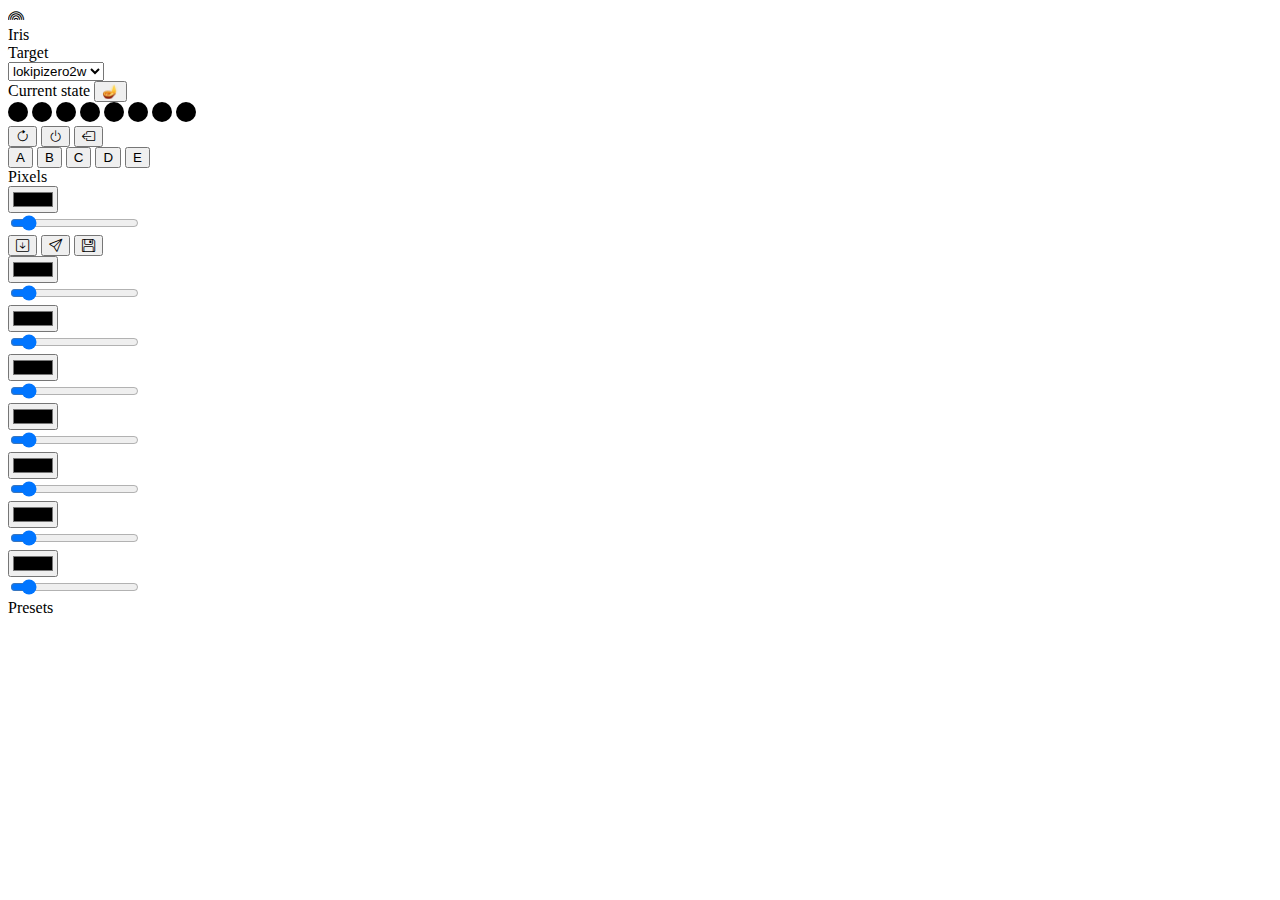
==== src/index.html @ 949017b9 "Add buttons to simulator" ====
<!doctype html>
<html lang="en">

<head>
    <meta charset="utf-8">
    <meta name="viewport" content="width=device-width, initial-scale=1">
    <title>Iris</title>
    <link href="https://cdn.jsdelivr.net/npm/bootstrap@5.3.2/dist/css/bootstrap.min.css" rel="stylesheet"
        integrity="sha384-T3c6CoIi6uLrA9TneNEoa7RxnatzjcDSCmG1MXxSR1GAsXEV/Dwwykc2MPK8M2HN" crossorigin="anonymous">
    <link rel="stylesheet" href="main.css" />
    <link rel="stylesheet" href="https://cdn.jsdelivr.net/npm/bootstrap-icons@1.11.1/font/bootstrap-icons.css">
    <script src="https://cdn.pubnub.com/sdk/javascript/pubnub.7.4.1.min.js"></script>
    <script src="main.js"></script>
</head>

<body>
    <div class="container">
        <header class="d-flex flex-wrap justify-content-center py-3 mb-4 border-bottom">
            <div class="d-flex text-dark text-decoration-none fs-4">
                <div class="p-1"><i class="bi bi-rainbow"></i></div>
                <div class="p-1">Iris</div>
            </div>
        </header>
    </div>
    <div class="container">

        <div class="row">
            <div class="col-sm-6">
                <div class="card mb-3">
                    <div class="card-header text-bg-primary">
                        Target
                    </div>
                    <div class="card-body">
                        <select id="target" class="form-select" onchange="getRemoteState()">
                            <option>lokipizero2w</option>
                        </select>
                    </div>
                </div>
            </div>
            <div class="col-sm-6">
                <div class="card mb-3">
                    <div class="card-header d-flex justify-content-between align-items-center">
                        Current state
                        <button class="btn p-0 m-0" onclick="pressButton('A');">🪔</span>
                    </div>
                    <div id="current" class="simulator card-body">
                        <div class="row row-cols-auto">
                            <div class="col">
                                <ol>
                                    <li class="pixel" style="background-color: #000000;"></li>
                                    <li class="pixel" style="background-color: #000000;"></li>
                                    <li class="pixel" style="background-color: #000000;"></li>
                                    <li class="pixel" style="background-color: #000000;"></li>
                                    <li class="pixel" style="background-color: #000000;"></li>
                                    <li class="pixel" style="background-color: #000000;"></li>
                                    <li class="pixel" style="background-color: #000000;"></li>
                                    <li class="pixel" style="background-color: #000000;"></li>
                                </ol>
                            </div>
                            <div class="col">
                                <div class="btn-group" role="group">
                                    <button class="btn btn-outline-secondary" onclick="getRemotePixels()"><i
                                            class="bi bi-arrow-clockwise"></i></button>
                                    <button class="btn btn-outline-secondary" onclick="clearRemotePixels()"><i
                                            class="bi bi-power"></i></button>
                                    <button class="btn btn-outline-secondary" onclick="loadLocalPixels()"><i
                                            class="bi bi-box-arrow-left"></i></button>
                                </div>
                            </div>
                        </div>
                        <div class="btn-group" role="group">
                            <button class="btn btn-outline-secondary" onclick="pressButton('A')">A</button>
                            <button class="btn btn-outline-secondary" onclick="pressButton('B')">B</button>
                            <button class="btn btn-outline-secondary" onclick="pressButton('C')">C</button>
                            <button class="btn btn-outline-secondary" onclick="pressButton('D')">D</button>
                            <button class="btn btn-outline-secondary" onclick="pressButton('E')">E</button>
                        </div>
                    </div>
                </div>
            </div>
        </div>

        <div class="row">

            <div class="col-sm-6">
                <div class="card mb-3">
                    <div class="card-header">
                        Pixels
                    </div>
                    <div id="custom" class="card-body">
                        <div class="container">
                            <div class="row row-cols-auto pixel">
                                <div class="col">
                                    <input type="color" name="color" class="form-control form-control-color" />
                                </div>
                                <div class="col">
                                    <input type="range" class="form-range" name="brightness" min="0" max="10"
                                        value="1" />
                                </div>
                                <div class="col">
                                    <div class="btn-group" role="group">
                                        <button class="btn btn-outline-secondary" onclick="fill()"><i
                                                class="bi bi-arrow-down-square"></i></button>
                                        <button class="btn btn-outline-secondary" onclick="setRemotePixels()"><i
                                                class="bi bi-send"></i></button>
                                        <button class="btn btn-outline-secondary" onclick="savePreset()"><i
                                                class="bi bi-floppy"></i>
                                        </button>
                                    </div>
                                </div>
                            </div>
                            <div class="row row-cols-auto pixel">
                                <div class="col">
                                    <input type="color" name="color" class="form-control form-control-color" />
                                </div>
                                <div class="col">
                                    <input type="range" class="form-range" name="brightness" min="0" max="10"
                                        value="1" />
                                </div>
                            </div>
                            <div class="row row-cols-auto pixel">
                                <div class="col">
                                    <input type="color" name="color" class="form-control form-control-color" />
                                </div>
                                <div class="col">
                                    <input type="range" class="form-range" name="brightness" min="0" max="10"
                                        value="1" />
                                </div>
                            </div>
                            <div class="row row-cols-auto pixel">
                                <div class="col">
                                    <input type="color" name="color" class="form-control form-control-color" />
                                </div>
                                <div class="col">
                                    <input type="range" class="form-range" name="brightness" min="0" max="10"
                                        value="1" />
                                </div>
                            </div>
                            <div class="row row-cols-auto pixel">
                                <div class="col">
                                    <input type="color" name="color" class="form-control form-control-color" />
                                </div>
                                <div class="col">
                                    <input type="range" class="form-range" name="brightness" min="0" max="10"
                                        value="1" />
                                </div>
                            </div>
                            <div class="row row-cols-auto pixel">
                                <div class="col">
                                    <input type="color" name="color" class="form-control form-control-color" />
                                </div>
                                <div class="col">
                                    <input type="range" class="form-range" name="brightness" min="0" max="10"
                                        value="1" />
                                </div>
                            </div>
                            <div class="row row-cols-auto pixel">
                                <div class="col">
                                    <input type="color" name="color" class="form-control form-control-color" />
                                </div>
                                <div class="col">
                                    <input type="range" class="form-range" name="brightness" min="0" max="10"
                                        value="1" />
                                </div>
                            </div>
                            <div class="row row-cols-auto pixel">
                                <div class="col">
                                    <input type="color" name="color" class="form-control form-control-color" />
                                </div>
                                <div class="col">
                                    <input type="range" class="form-range" name="brightness" min="0" max="10"
                                        value="1" />
                                </div>
                            </div>
                        </div>
                    </div>
                </div>
            </div>
            <div class="col-sm-6">
                <div class="card mb-3">
                    <div class="card-header">
                        Presets
                    </div>
                    <div id="presets" class="card-body"></div>
                </div>
            </div>
        </div>
    </div>
    <script src="https://cdn.jsdelivr.net/npm/bootstrap@5.3.2/dist/js/bootstrap.bundle.min.js"
        integrity="sha384-C6RzsynM9kWDrMNeT87bh95OGNyZPhcTNXj1NW7RuBCsyN/o0jlpcV8Qyq46cDfL"
        crossorigin="anonymous"></script>
</body>

</html>
---- src/main.css ----
#advanced {
    display: none;
}

.simulator ol {
    list-style: none;
    margin: 0;
    padding: 0;
}

.simulator li {
    display: inline-block;
}

.simulator .pixel {
    border-radius: 50%;
    width: 20px;
    height: 20px;
}
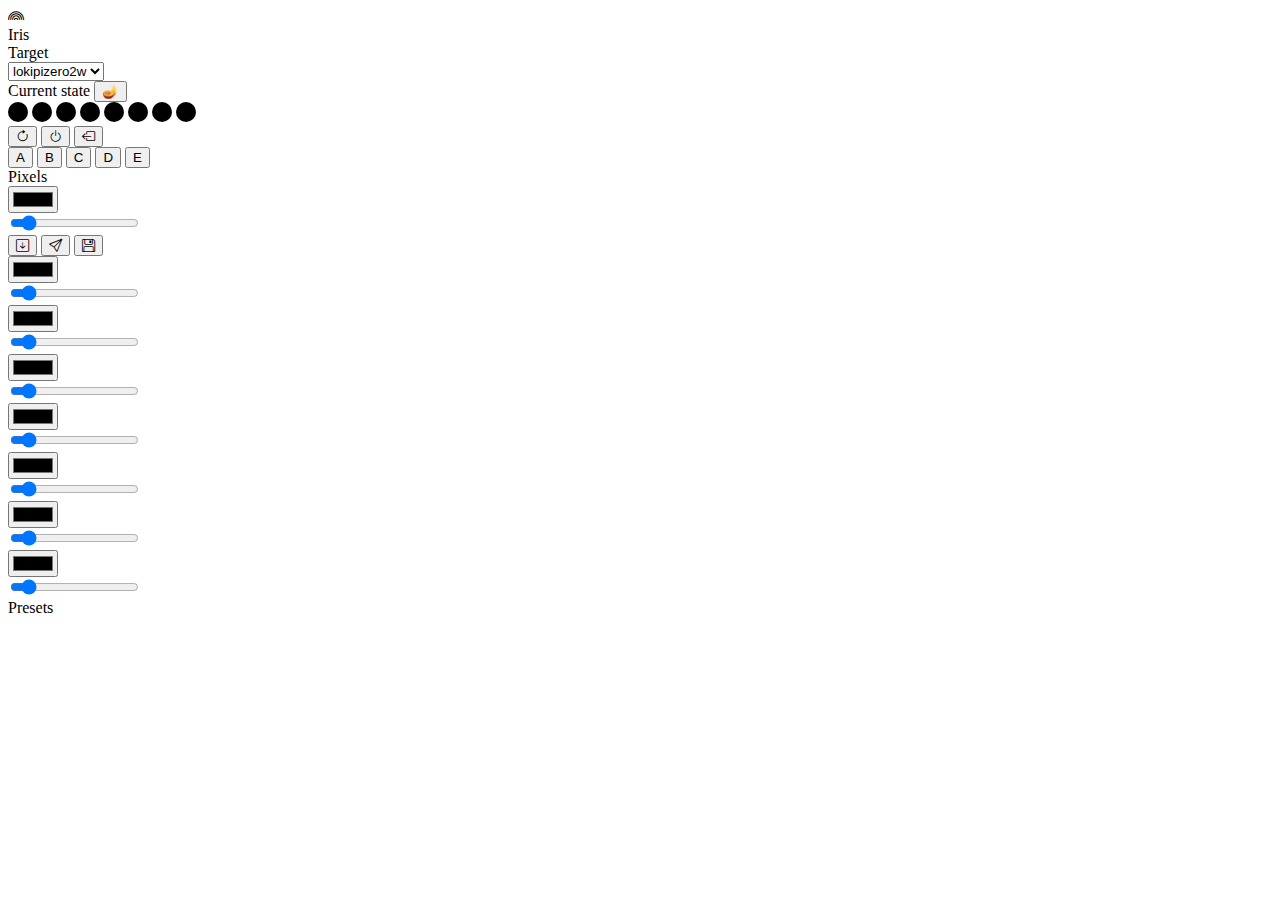
==== commit 8257022a: "Read configuration from file" ====
--- a/src/index.html
+++ b/src/index.html
@@ -10,6 +10,7 @@
     <link rel="stylesheet" href="main.css" />
     <link rel="stylesheet" href="https://cdn.jsdelivr.net/npm/bootstrap-icons@1.11.1/font/bootstrap-icons.css">
     <script src="https://cdn.pubnub.com/sdk/javascript/pubnub.7.4.1.min.js"></script>
+    <script src="config.js"></script>
     <script src="main.js"></script>
 </head>
 
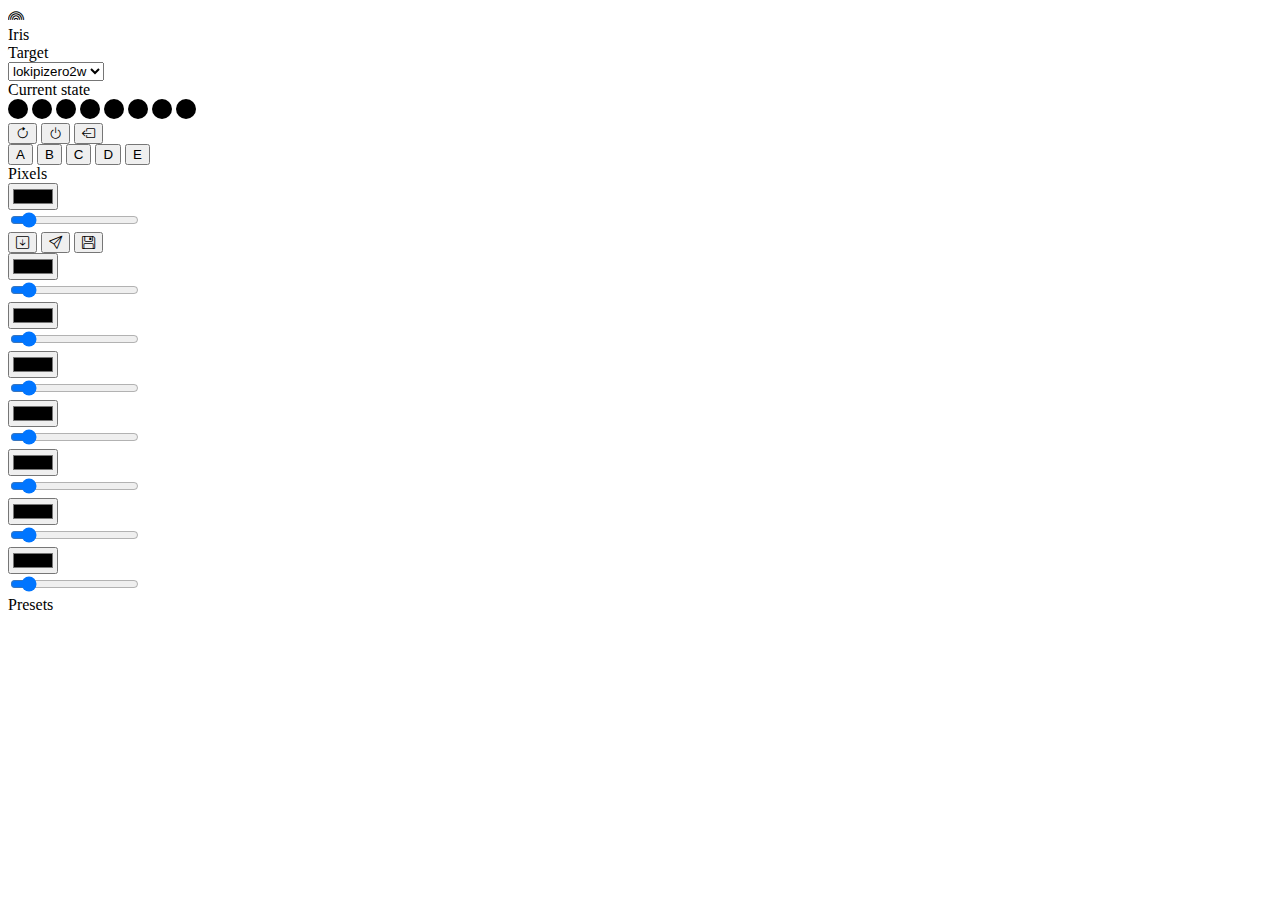
==== commit 83370ff7: "Disable easter egg" ====
--- a/src/index.html
+++ b/src/index.html
@@ -42,7 +42,7 @@
                 <div class="card mb-3">
                     <div class="card-header d-flex justify-content-between align-items-center">
                         Current state
-                        <button class="btn p-0 m-0" onclick="pressButton('A');">🪔</span>
+                        <!-- <button class="btn p-0 m-0" onclick="pressButton('A');">🪔</span> -->
                     </div>
                     <div id="current" class="simulator card-body">
                         <div class="row row-cols-auto">
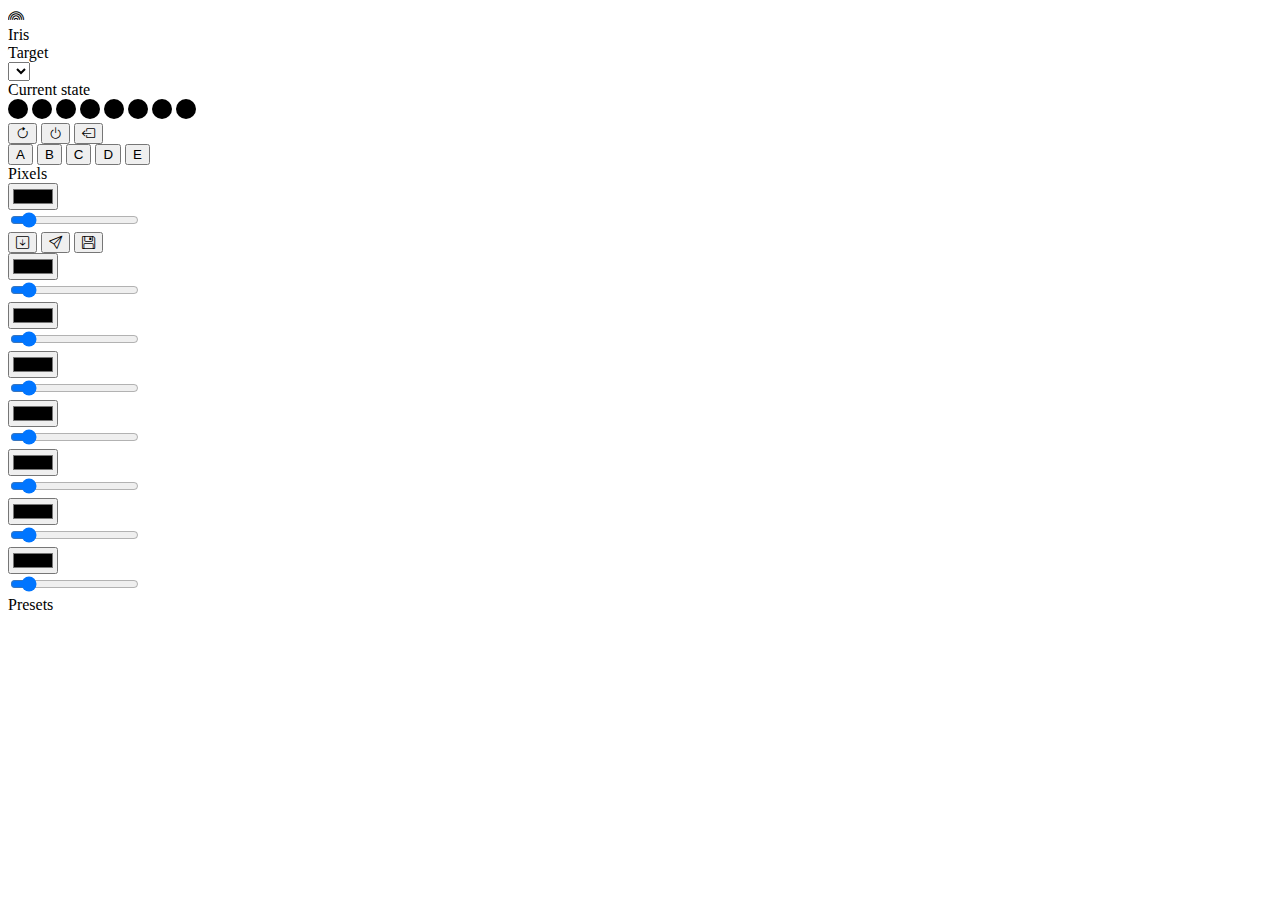
==== commit c55697aa: "Use separate channels for control and status" ====
--- a/src/index.html
+++ b/src/index.html
@@ -32,9 +32,7 @@
                         Target
                     </div>
                     <div class="card-body">
-                        <select id="target" class="form-select" onchange="getRemoteState()">
-                            <option>lokipizero2w</option>
-                        </select>
+                        <select id="target" class="form-select" onchange="getRemoteState()"></select>
                     </div>
                 </div>
             </div>
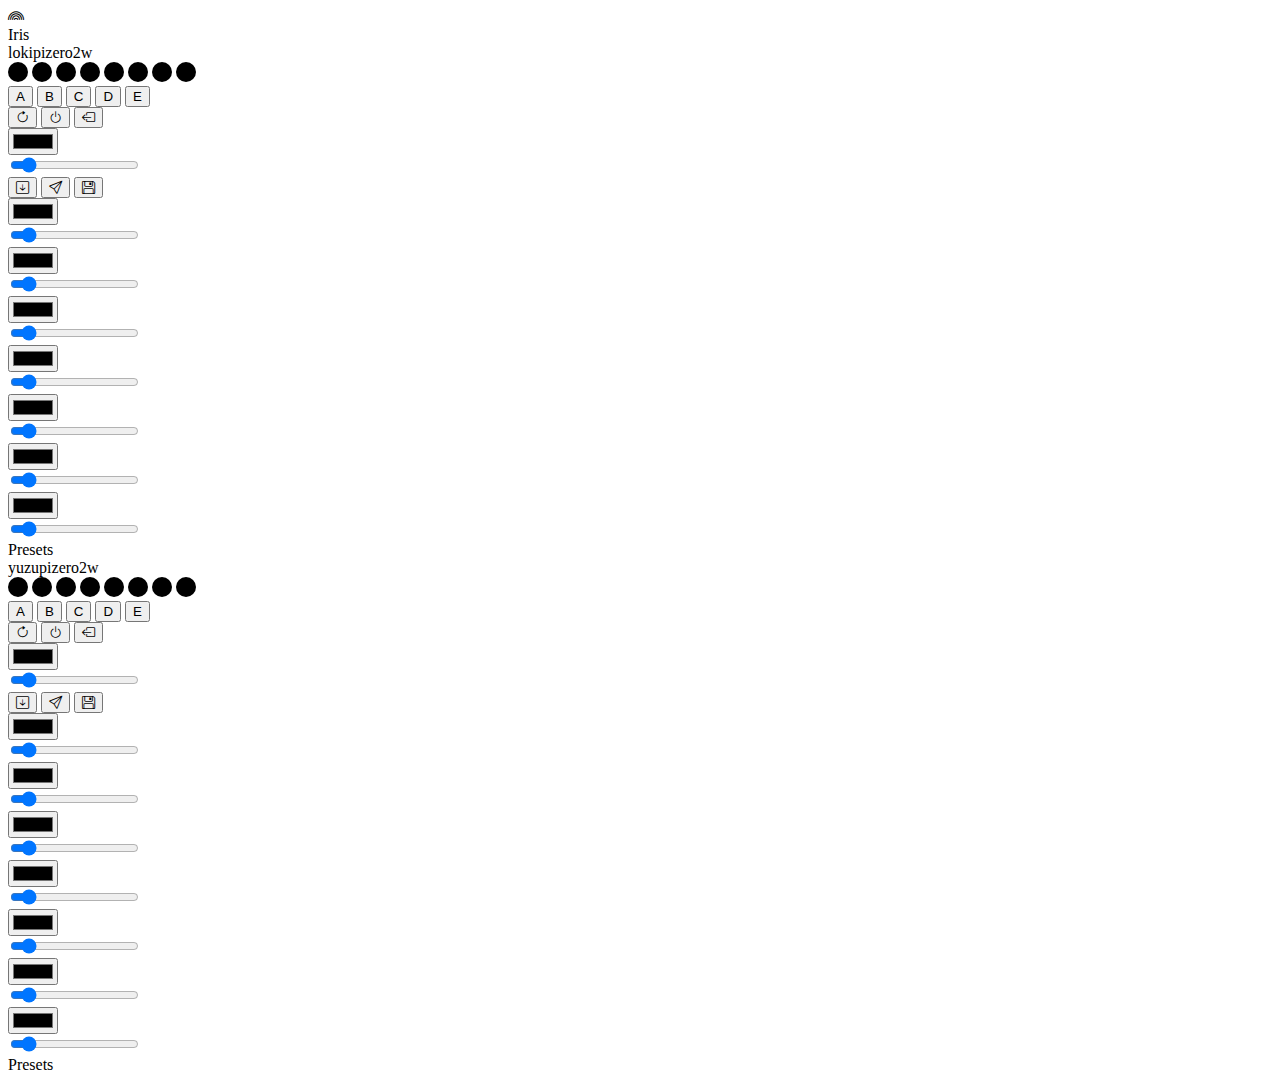
==== commit 7d577ce7: "Update to support paired devices" ====
--- a/src/index.html
+++ b/src/index.html
@@ -24,69 +24,42 @@
         </header>
     </div>
     <div class="container">
-
         <div class="row">
-            <div class="col-sm-6">
-                <div class="card mb-3">
-                    <div class="card-header text-bg-primary">
-                        Target
-                    </div>
-                    <div class="card-body">
-                        <select id="target" class="form-select" onchange="getRemoteState()"></select>
-                    </div>
-                </div>
-            </div>
-            <div class="col-sm-6">
+            <div id="lokipizero2w" class="device col-md-6">
                 <div class="card mb-3">
                     <div class="card-header d-flex justify-content-between align-items-center">
-                        Current state
-                        <!-- <button class="btn p-0 m-0" onclick="pressButton('A');">🪔</span> -->
-                    </div>
-                    <div id="current" class="simulator card-body">
-                        <div class="row row-cols-auto">
-                            <div class="col">
-                                <ol>
-                                    <li class="pixel" style="background-color: #000000;"></li>
-                                    <li class="pixel" style="background-color: #000000;"></li>
-                                    <li class="pixel" style="background-color: #000000;"></li>
-                                    <li class="pixel" style="background-color: #000000;"></li>
-                                    <li class="pixel" style="background-color: #000000;"></li>
-                                    <li class="pixel" style="background-color: #000000;"></li>
-                                    <li class="pixel" style="background-color: #000000;"></li>
-                                    <li class="pixel" style="background-color: #000000;"></li>
-                                </ol>
-                            </div>
-                            <div class="col">
-                                <div class="btn-group" role="group">
-                                    <button class="btn btn-outline-secondary" onclick="getRemotePixels()"><i
-                                            class="bi bi-arrow-clockwise"></i></button>
-                                    <button class="btn btn-outline-secondary" onclick="clearRemotePixels()"><i
-                                            class="bi bi-power"></i></button>
-                                    <button class="btn btn-outline-secondary" onclick="loadLocalPixels()"><i
-                                            class="bi bi-box-arrow-left"></i></button>
-                                </div>
-                            </div>
-                        </div>
-                        <div class="btn-group" role="group">
-                            <button class="btn btn-outline-secondary" onclick="pressButton('A')">A</button>
-                            <button class="btn btn-outline-secondary" onclick="pressButton('B')">B</button>
-                            <button class="btn btn-outline-secondary" onclick="pressButton('C')">C</button>
-                            <button class="btn btn-outline-secondary" onclick="pressButton('D')">D</button>
-                            <button class="btn btn-outline-secondary" onclick="pressButton('E')">E</button>
-                        </div>
-                    </div>
-                </div>
-            </div>
-        </div>
-
-        <div class="row">
-
-            <div class="col-sm-6">
-                <div class="card mb-3">
-                    <div class="card-header">
-                        Pixels
-                    </div>
-                    <div id="custom" class="card-body">
+                        lokipizero2w
+                    </div>
+                    <div class="simulator card-body">
+                        <ol>
+                            <li class="pixel" style="background-color: #000000;"></li>
+                            <li class="pixel" style="background-color: #000000;"></li>
+                            <li class="pixel" style="background-color: #000000;"></li>
+                            <li class="pixel" style="background-color: #000000;"></li>
+                            <li class="pixel" style="background-color: #000000;"></li>
+                            <li class="pixel" style="background-color: #000000;"></li>
+                            <li class="pixel" style="background-color: #000000;"></li>
+                            <li class="pixel" style="background-color: #000000;"></li>
+                        </ol>
+                        <div class="btn-group" role="group">
+                            <button class="btn btn-outline-secondary" onclick="pressButton(getTargetDevice(this), 'A')">A</button>
+                            <button class="btn btn-outline-secondary" onclick="pressButton(getTargetDevice(this), 'B')">B</button>
+                            <button class="btn btn-outline-secondary" onclick="pressButton(getTargetDevice(this), 'C')">C</button>
+                            <button class="btn btn-outline-secondary" onclick="pressButton(getTargetDevice(this), 'D')">D</button>
+                            <button class="btn btn-outline-secondary" onclick="pressButton(getTargetDevice(this), 'E')">E</button>
+                        </div>
+                        <div class="btn-group" role="group">
+                            <button class="btn btn-outline-secondary" onclick="getRemotePixels(getTargetDevice(this))"><i
+                                    class="bi bi-arrow-clockwise"></i></button>
+                            <button class="btn btn-outline-secondary" onclick="clearRemotePixels(getTargetDevice(this))"><i
+                                    class="bi bi-power"></i></button>
+                            <button class="btn btn-outline-secondary" onclick="loadLocalPixels(getTargetDevice(this))"><i
+                                    class="bi bi-box-arrow-left"></i></button>
+                        </div>
+                    </div>
+                </div>
+                <div class="card mb-3">
+                    <div class="custom card-body">
                         <div class="container">
                             <div class="row row-cols-auto pixel">
                                 <div class="col">
@@ -98,11 +71,11 @@
                                 </div>
                                 <div class="col">
                                     <div class="btn-group" role="group">
-                                        <button class="btn btn-outline-secondary" onclick="fill()"><i
+                                        <button class="btn btn-outline-secondary" onclick="fill(getTargetDevice(this))"><i
                                                 class="bi bi-arrow-down-square"></i></button>
-                                        <button class="btn btn-outline-secondary" onclick="setRemotePixels()"><i
+                                        <button class="btn btn-outline-secondary" onclick="setRemotePixels(getTargetDevice(this))"><i
                                                 class="bi bi-send"></i></button>
-                                        <button class="btn btn-outline-secondary" onclick="savePreset()"><i
+                                        <button class="btn btn-outline-secondary" onclick="savePreset(getTargetDevice(this))"><i
                                                 class="bi bi-floppy"></i>
                                         </button>
                                     </div>
@@ -174,13 +147,140 @@
                         </div>
                     </div>
                 </div>
-            </div>
-            <div class="col-sm-6">
                 <div class="card mb-3">
                     <div class="card-header">
                         Presets
                     </div>
-                    <div id="presets" class="card-body"></div>
+                    <div class="presets card-body"></div>
+                </div>
+            </div>
+            <div id="yuzupizero2w" class="device col-md-6">
+                <div class="card mb-3">
+                    <div class="card-header d-flex justify-content-between align-items-center">
+                        yuzupizero2w
+                    </div>
+                    <div class="simulator card-body">
+                        <ol>
+                            <li class="pixel" style="background-color: #000000;"></li>
+                            <li class="pixel" style="background-color: #000000;"></li>
+                            <li class="pixel" style="background-color: #000000;"></li>
+                            <li class="pixel" style="background-color: #000000;"></li>
+                            <li class="pixel" style="background-color: #000000;"></li>
+                            <li class="pixel" style="background-color: #000000;"></li>
+                            <li class="pixel" style="background-color: #000000;"></li>
+                            <li class="pixel" style="background-color: #000000;"></li>
+                        </ol>
+                        <div class="btn-group" role="group">
+                            <button class="btn btn-outline-secondary" onclick="pressButton(getTargetDevice(this), 'A')">A</button>
+                            <button class="btn btn-outline-secondary" onclick="pressButton(getTargetDevice(this), 'B')">B</button>
+                            <button class="btn btn-outline-secondary" onclick="pressButton(getTargetDevice(this), 'C')">C</button>
+                            <button class="btn btn-outline-secondary" onclick="pressButton(getTargetDevice(this), 'D')">D</button>
+                            <button class="btn btn-outline-secondary" onclick="pressButton(getTargetDevice(this), 'E')">E</button>
+                        </div>
+                        <div class="btn-group" role="group">
+                            <button class="btn btn-outline-secondary" onclick="getRemotePixels(getTargetDevice(this))"><i
+                                    class="bi bi-arrow-clockwise"></i></button>
+                            <button class="btn btn-outline-secondary" onclick="clearRemotePixels(getTargetDevice(this))"><i
+                                    class="bi bi-power"></i></button>
+                            <button class="btn btn-outline-secondary" onclick="loadLocalPixels(getTargetDevice(this))"><i
+                                    class="bi bi-box-arrow-left"></i></button>
+                        </div>
+                    </div>
+                </div>
+                <div class="card mb-3">
+                    <div class="custom card-body">
+                        <div class="container">
+                            <div class="row row-cols-auto pixel">
+                                <div class="col">
+                                    <input type="color" name="color" class="form-control form-control-color" />
+                                </div>
+                                <div class="col">
+                                    <input type="range" class="form-range" name="brightness" min="0" max="10"
+                                        value="1" />
+                                </div>
+                                <div class="col">
+                                    <div class="btn-group" role="group">
+                                        <button class="btn btn-outline-secondary" onclick="fill(getTargetDevice(this))"><i
+                                                class="bi bi-arrow-down-square"></i></button>
+                                        <button class="btn btn-outline-secondary" onclick="setRemotePixels(getTargetDevice(this))"><i
+                                                class="bi bi-send"></i></button>
+                                        <button class="btn btn-outline-secondary" onclick="savePreset(getTargetDevice(this))"><i
+                                                class="bi bi-floppy"></i>
+                                        </button>
+                                    </div>
+                                </div>
+                            </div>
+                            <div class="row row-cols-auto pixel">
+                                <div class="col">
+                                    <input type="color" name="color" class="form-control form-control-color" />
+                                </div>
+                                <div class="col">
+                                    <input type="range" class="form-range" name="brightness" min="0" max="10"
+                                        value="1" />
+                                </div>
+                            </div>
+                            <div class="row row-cols-auto pixel">
+                                <div class="col">
+                                    <input type="color" name="color" class="form-control form-control-color" />
+                                </div>
+                                <div class="col">
+                                    <input type="range" class="form-range" name="brightness" min="0" max="10"
+                                        value="1" />
+                                </div>
+                            </div>
+                            <div class="row row-cols-auto pixel">
+                                <div class="col">
+                                    <input type="color" name="color" class="form-control form-control-color" />
+                                </div>
+                                <div class="col">
+                                    <input type="range" class="form-range" name="brightness" min="0" max="10"
+                                        value="1" />
+                                </div>
+                            </div>
+                            <div class="row row-cols-auto pixel">
+                                <div class="col">
+                                    <input type="color" name="color" class="form-control form-control-color" />
+                                </div>
+                                <div class="col">
+                                    <input type="range" class="form-range" name="brightness" min="0" max="10"
+                                        value="1" />
+                                </div>
+                            </div>
+                            <div class="row row-cols-auto pixel">
+                                <div class="col">
+                                    <input type="color" name="color" class="form-control form-control-color" />
+                                </div>
+                                <div class="col">
+                                    <input type="range" class="form-range" name="brightness" min="0" max="10"
+                                        value="1" />
+                                </div>
+                            </div>
+                            <div class="row row-cols-auto pixel">
+                                <div class="col">
+                                    <input type="color" name="color" class="form-control form-control-color" />
+                                </div>
+                                <div class="col">
+                                    <input type="range" class="form-range" name="brightness" min="0" max="10"
+                                        value="1" />
+                                </div>
+                            </div>
+                            <div class="row row-cols-auto pixel">
+                                <div class="col">
+                                    <input type="color" name="color" class="form-control form-control-color" />
+                                </div>
+                                <div class="col">
+                                    <input type="range" class="form-range" name="brightness" min="0" max="10"
+                                        value="1" />
+                                </div>
+                            </div>
+                        </div>
+                    </div>
+                </div>
+                <div class="card mb-3">
+                    <div class="card-header">
+                        Presets
+                    </div>
+                    <div class="presets card-body"></div>
                 </div>
             </div>
         </div>
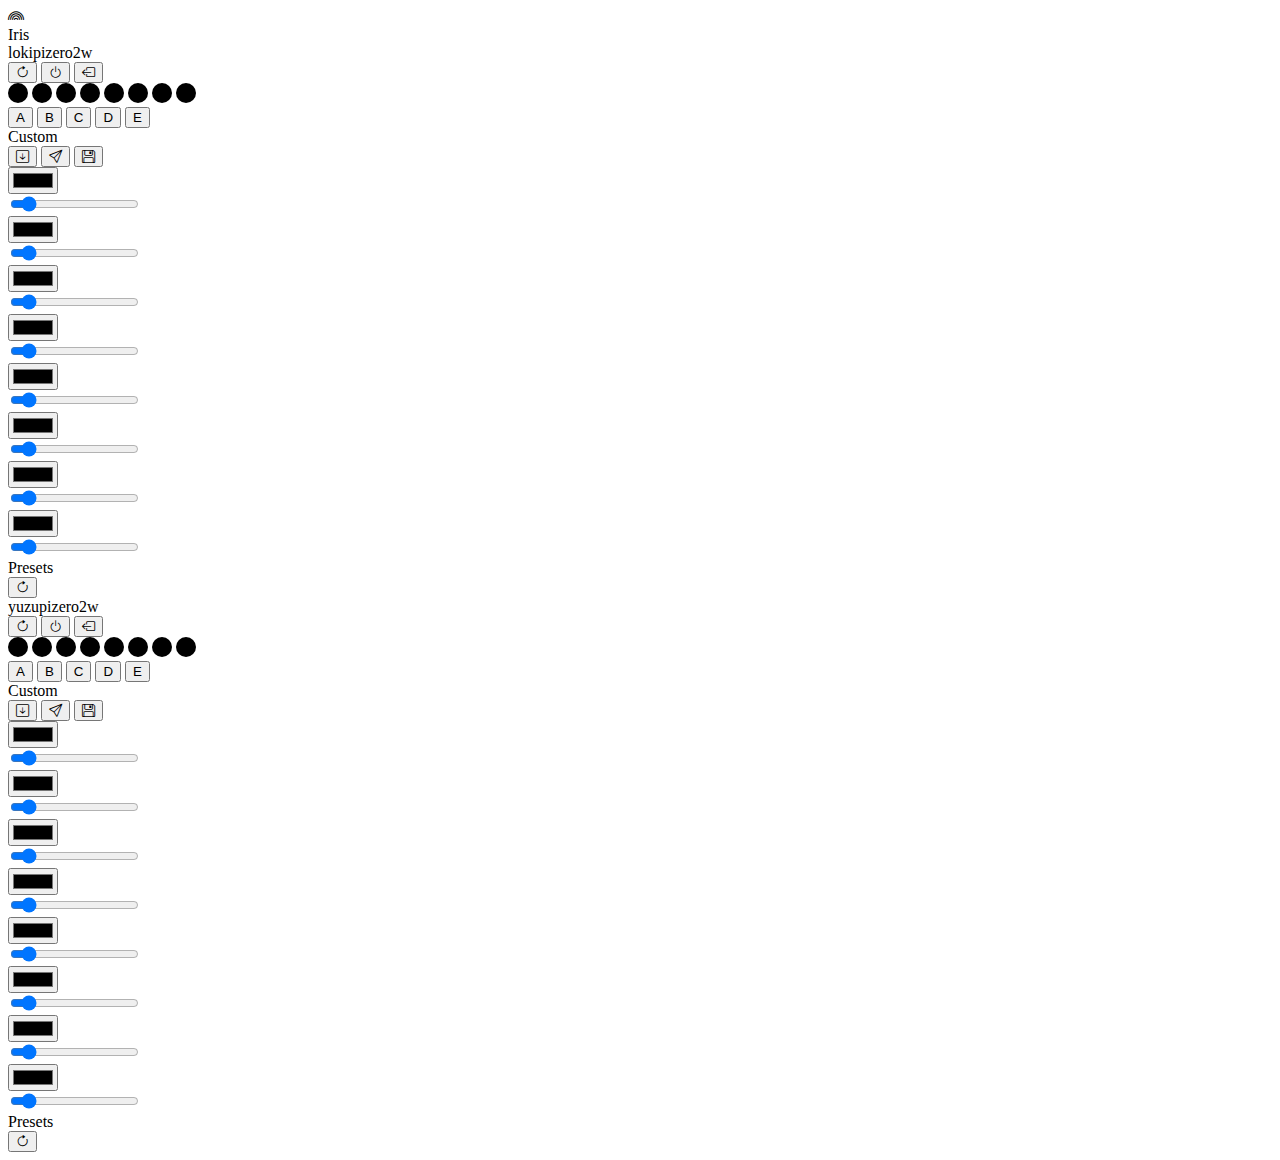
==== commit ff00d659: "Improve design and add a refresh presets button" ====
--- a/src/index.html
+++ b/src/index.html
@@ -29,6 +29,14 @@
                 <div class="card mb-3">
                     <div class="card-header d-flex justify-content-between align-items-center">
                         lokipizero2w
+                        <div class="btn-group" role="group">
+                            <button class="btn btn-sm btn-outline-secondary" onclick="getRemotePixels(getTargetDevice(this))"><i
+                                    class="bi bi-arrow-clockwise"></i></button>
+                            <button class="btn btn-sm btn-outline-secondary" onclick="clearRemotePixels(getTargetDevice(this))"><i
+                                    class="bi bi-power"></i></button>
+                            <button class="btn btn-sm btn-outline-secondary" onclick="loadLocalPixels(getTargetDevice(this))"><i
+                                    class="bi bi-box-arrow-left"></i></button>
+                        </div>
                     </div>
                     <div class="simulator card-body">
                         <ol>
@@ -48,17 +56,21 @@
                             <button class="btn btn-outline-secondary" onclick="pressButton(getTargetDevice(this), 'D')">D</button>
                             <button class="btn btn-outline-secondary" onclick="pressButton(getTargetDevice(this), 'E')">E</button>
                         </div>
-                        <div class="btn-group" role="group">
-                            <button class="btn btn-outline-secondary" onclick="getRemotePixels(getTargetDevice(this))"><i
-                                    class="bi bi-arrow-clockwise"></i></button>
-                            <button class="btn btn-outline-secondary" onclick="clearRemotePixels(getTargetDevice(this))"><i
-                                    class="bi bi-power"></i></button>
-                            <button class="btn btn-outline-secondary" onclick="loadLocalPixels(getTargetDevice(this))"><i
-                                    class="bi bi-box-arrow-left"></i></button>
-                        </div>
-                    </div>
-                </div>
-                <div class="card mb-3">
+                    </div>
+                </div>
+                <div class="card mb-3">
+                    <div class="card-header d-flex justify-content-between align-items-center">
+                        Custom
+                        <div class="btn-group" role="group">
+                            <button class="btn btn-sm btn-outline-secondary" onclick="fill(getTargetDevice(this))"><i
+                                    class="bi bi-arrow-down-square"></i></button>
+                            <button class="btn btn-sm btn-outline-secondary" onclick="setRemotePixels(getTargetDevice(this))"><i
+                                    class="bi bi-send"></i></button>
+                            <button class="btn btn-sm btn-outline-secondary" onclick="savePreset(getTargetDevice(this))"><i
+                                    class="bi bi-floppy"></i>
+                            </button>
+                        </div>
+                    </div>
                     <div class="custom card-body">
                         <div class="container">
                             <div class="row row-cols-auto pixel">
@@ -69,87 +81,81 @@
                                     <input type="range" class="form-range" name="brightness" min="0" max="10"
                                         value="1" />
                                 </div>
-                                <div class="col">
-                                    <div class="btn-group" role="group">
-                                        <button class="btn btn-outline-secondary" onclick="fill(getTargetDevice(this))"><i
-                                                class="bi bi-arrow-down-square"></i></button>
-                                        <button class="btn btn-outline-secondary" onclick="setRemotePixels(getTargetDevice(this))"><i
-                                                class="bi bi-send"></i></button>
-                                        <button class="btn btn-outline-secondary" onclick="savePreset(getTargetDevice(this))"><i
-                                                class="bi bi-floppy"></i>
-                                        </button>
-                                    </div>
-                                </div>
-                            </div>
-                            <div class="row row-cols-auto pixel">
-                                <div class="col">
-                                    <input type="color" name="color" class="form-control form-control-color" />
-                                </div>
-                                <div class="col">
-                                    <input type="range" class="form-range" name="brightness" min="0" max="10"
-                                        value="1" />
-                                </div>
-                            </div>
-                            <div class="row row-cols-auto pixel">
-                                <div class="col">
-                                    <input type="color" name="color" class="form-control form-control-color" />
-                                </div>
-                                <div class="col">
-                                    <input type="range" class="form-range" name="brightness" min="0" max="10"
-                                        value="1" />
-                                </div>
-                            </div>
-                            <div class="row row-cols-auto pixel">
-                                <div class="col">
-                                    <input type="color" name="color" class="form-control form-control-color" />
-                                </div>
-                                <div class="col">
-                                    <input type="range" class="form-range" name="brightness" min="0" max="10"
-                                        value="1" />
-                                </div>
-                            </div>
-                            <div class="row row-cols-auto pixel">
-                                <div class="col">
-                                    <input type="color" name="color" class="form-control form-control-color" />
-                                </div>
-                                <div class="col">
-                                    <input type="range" class="form-range" name="brightness" min="0" max="10"
-                                        value="1" />
-                                </div>
-                            </div>
-                            <div class="row row-cols-auto pixel">
-                                <div class="col">
-                                    <input type="color" name="color" class="form-control form-control-color" />
-                                </div>
-                                <div class="col">
-                                    <input type="range" class="form-range" name="brightness" min="0" max="10"
-                                        value="1" />
-                                </div>
-                            </div>
-                            <div class="row row-cols-auto pixel">
-                                <div class="col">
-                                    <input type="color" name="color" class="form-control form-control-color" />
-                                </div>
-                                <div class="col">
-                                    <input type="range" class="form-range" name="brightness" min="0" max="10"
-                                        value="1" />
-                                </div>
-                            </div>
-                            <div class="row row-cols-auto pixel">
-                                <div class="col">
-                                    <input type="color" name="color" class="form-control form-control-color" />
-                                </div>
-                                <div class="col">
-                                    <input type="range" class="form-range" name="brightness" min="0" max="10"
-                                        value="1" />
-                                </div>
-                            </div>
-                        </div>
-                    </div>
-                </div>
-                <div class="card mb-3">
-                    <div class="card-header">
+                            </div>
+                            <div class="row row-cols-auto pixel">
+                                <div class="col">
+                                    <input type="color" name="color" class="form-control form-control-color" />
+                                </div>
+                                <div class="col">
+                                    <input type="range" class="form-range" name="brightness" min="0" max="10"
+                                        value="1" />
+                                </div>
+                            </div>
+                            <div class="row row-cols-auto pixel">
+                                <div class="col">
+                                    <input type="color" name="color" class="form-control form-control-color" />
+                                </div>
+                                <div class="col">
+                                    <input type="range" class="form-range" name="brightness" min="0" max="10"
+                                        value="1" />
+                                </div>
+                            </div>
+                            <div class="row row-cols-auto pixel">
+                                <div class="col">
+                                    <input type="color" name="color" class="form-control form-control-color" />
+                                </div>
+                                <div class="col">
+                                    <input type="range" class="form-range" name="brightness" min="0" max="10"
+                                        value="1" />
+                                </div>
+                            </div>
+                            <div class="row row-cols-auto pixel">
+                                <div class="col">
+                                    <input type="color" name="color" class="form-control form-control-color" />
+                                </div>
+                                <div class="col">
+                                    <input type="range" class="form-range" name="brightness" min="0" max="10"
+                                        value="1" />
+                                </div>
+                            </div>
+                            <div class="row row-cols-auto pixel">
+                                <div class="col">
+                                    <input type="color" name="color" class="form-control form-control-color" />
+                                </div>
+                                <div class="col">
+                                    <input type="range" class="form-range" name="brightness" min="0" max="10"
+                                        value="1" />
+                                </div>
+                            </div>
+                            <div class="row row-cols-auto pixel">
+                                <div class="col">
+                                    <input type="color" name="color" class="form-control form-control-color" />
+                                </div>
+                                <div class="col">
+                                    <input type="range" class="form-range" name="brightness" min="0" max="10"
+                                        value="1" />
+                                </div>
+                            </div>
+                            <div class="row row-cols-auto pixel">
+                                <div class="col">
+                                    <input type="color" name="color" class="form-control form-control-color" />
+                                </div>
+                                <div class="col">
+                                    <input type="range" class="form-range" name="brightness" min="0" max="10"
+                                        value="1" />
+                                </div>
+                            </div>
+                        </div>
+                    </div>
+                </div>
+                <div class="card mb-3">
+                    <div class="card-header d-flex justify-content-between align-items-center">
                         Presets
+                        <div class="btn-group" role="group">
+                            <button class="btn btn-sm btn-outline-secondary" onclick="getRemotePresets(getTargetDevice(this))"><i
+                                class="bi bi-arrow-clockwise"></i></button>
+                            </button>
+                        </div>
                     </div>
                     <div class="presets card-body"></div>
                 </div>
@@ -158,6 +164,14 @@
                 <div class="card mb-3">
                     <div class="card-header d-flex justify-content-between align-items-center">
                         yuzupizero2w
+                        <div class="btn-group" role="group">
+                            <button class="btn btn-sm btn-outline-secondary" onclick="getRemotePixels(getTargetDevice(this))"><i
+                                    class="bi bi-arrow-clockwise"></i></button>
+                            <button class="btn btn-sm btn-outline-secondary" onclick="clearRemotePixels(getTargetDevice(this))"><i
+                                    class="bi bi-power"></i></button>
+                            <button class="btn btn-sm btn-outline-secondary" onclick="loadLocalPixels(getTargetDevice(this))"><i
+                                    class="bi bi-box-arrow-left"></i></button>
+                        </div>
                     </div>
                     <div class="simulator card-body">
                         <ol>
@@ -177,17 +191,21 @@
                             <button class="btn btn-outline-secondary" onclick="pressButton(getTargetDevice(this), 'D')">D</button>
                             <button class="btn btn-outline-secondary" onclick="pressButton(getTargetDevice(this), 'E')">E</button>
                         </div>
-                        <div class="btn-group" role="group">
-                            <button class="btn btn-outline-secondary" onclick="getRemotePixels(getTargetDevice(this))"><i
-                                    class="bi bi-arrow-clockwise"></i></button>
-                            <button class="btn btn-outline-secondary" onclick="clearRemotePixels(getTargetDevice(this))"><i
-                                    class="bi bi-power"></i></button>
-                            <button class="btn btn-outline-secondary" onclick="loadLocalPixels(getTargetDevice(this))"><i
-                                    class="bi bi-box-arrow-left"></i></button>
-                        </div>
-                    </div>
-                </div>
-                <div class="card mb-3">
+                    </div>
+                </div>
+                <div class="card mb-3">
+                    <div class="card-header d-flex justify-content-between align-items-center">
+                        Custom
+                        <div class="btn-group" role="group">
+                            <button class="btn btn-sm btn-outline-secondary" onclick="fill(getTargetDevice(this))"><i
+                                    class="bi bi-arrow-down-square"></i></button>
+                            <button class="btn btn-sm btn-outline-secondary" onclick="setRemotePixels(getTargetDevice(this))"><i
+                                    class="bi bi-send"></i></button>
+                            <button class="btn btn-sm btn-outline-secondary" onclick="savePreset(getTargetDevice(this))"><i
+                                    class="bi bi-floppy"></i>
+                            </button>
+                        </div>
+                    </div>
                     <div class="custom card-body">
                         <div class="container">
                             <div class="row row-cols-auto pixel">
@@ -198,87 +216,81 @@
                                     <input type="range" class="form-range" name="brightness" min="0" max="10"
                                         value="1" />
                                 </div>
-                                <div class="col">
-                                    <div class="btn-group" role="group">
-                                        <button class="btn btn-outline-secondary" onclick="fill(getTargetDevice(this))"><i
-                                                class="bi bi-arrow-down-square"></i></button>
-                                        <button class="btn btn-outline-secondary" onclick="setRemotePixels(getTargetDevice(this))"><i
-                                                class="bi bi-send"></i></button>
-                                        <button class="btn btn-outline-secondary" onclick="savePreset(getTargetDevice(this))"><i
-                                                class="bi bi-floppy"></i>
-                                        </button>
-                                    </div>
-                                </div>
-                            </div>
-                            <div class="row row-cols-auto pixel">
-                                <div class="col">
-                                    <input type="color" name="color" class="form-control form-control-color" />
-                                </div>
-                                <div class="col">
-                                    <input type="range" class="form-range" name="brightness" min="0" max="10"
-                                        value="1" />
-                                </div>
-                            </div>
-                            <div class="row row-cols-auto pixel">
-                                <div class="col">
-                                    <input type="color" name="color" class="form-control form-control-color" />
-                                </div>
-                                <div class="col">
-                                    <input type="range" class="form-range" name="brightness" min="0" max="10"
-                                        value="1" />
-                                </div>
-                            </div>
-                            <div class="row row-cols-auto pixel">
-                                <div class="col">
-                                    <input type="color" name="color" class="form-control form-control-color" />
-                                </div>
-                                <div class="col">
-                                    <input type="range" class="form-range" name="brightness" min="0" max="10"
-                                        value="1" />
-                                </div>
-                            </div>
-                            <div class="row row-cols-auto pixel">
-                                <div class="col">
-                                    <input type="color" name="color" class="form-control form-control-color" />
-                                </div>
-                                <div class="col">
-                                    <input type="range" class="form-range" name="brightness" min="0" max="10"
-                                        value="1" />
-                                </div>
-                            </div>
-                            <div class="row row-cols-auto pixel">
-                                <div class="col">
-                                    <input type="color" name="color" class="form-control form-control-color" />
-                                </div>
-                                <div class="col">
-                                    <input type="range" class="form-range" name="brightness" min="0" max="10"
-                                        value="1" />
-                                </div>
-                            </div>
-                            <div class="row row-cols-auto pixel">
-                                <div class="col">
-                                    <input type="color" name="color" class="form-control form-control-color" />
-                                </div>
-                                <div class="col">
-                                    <input type="range" class="form-range" name="brightness" min="0" max="10"
-                                        value="1" />
-                                </div>
-                            </div>
-                            <div class="row row-cols-auto pixel">
-                                <div class="col">
-                                    <input type="color" name="color" class="form-control form-control-color" />
-                                </div>
-                                <div class="col">
-                                    <input type="range" class="form-range" name="brightness" min="0" max="10"
-                                        value="1" />
-                                </div>
-                            </div>
-                        </div>
-                    </div>
-                </div>
-                <div class="card mb-3">
-                    <div class="card-header">
+                            </div>
+                            <div class="row row-cols-auto pixel">
+                                <div class="col">
+                                    <input type="color" name="color" class="form-control form-control-color" />
+                                </div>
+                                <div class="col">
+                                    <input type="range" class="form-range" name="brightness" min="0" max="10"
+                                        value="1" />
+                                </div>
+                            </div>
+                            <div class="row row-cols-auto pixel">
+                                <div class="col">
+                                    <input type="color" name="color" class="form-control form-control-color" />
+                                </div>
+                                <div class="col">
+                                    <input type="range" class="form-range" name="brightness" min="0" max="10"
+                                        value="1" />
+                                </div>
+                            </div>
+                            <div class="row row-cols-auto pixel">
+                                <div class="col">
+                                    <input type="color" name="color" class="form-control form-control-color" />
+                                </div>
+                                <div class="col">
+                                    <input type="range" class="form-range" name="brightness" min="0" max="10"
+                                        value="1" />
+                                </div>
+                            </div>
+                            <div class="row row-cols-auto pixel">
+                                <div class="col">
+                                    <input type="color" name="color" class="form-control form-control-color" />
+                                </div>
+                                <div class="col">
+                                    <input type="range" class="form-range" name="brightness" min="0" max="10"
+                                        value="1" />
+                                </div>
+                            </div>
+                            <div class="row row-cols-auto pixel">
+                                <div class="col">
+                                    <input type="color" name="color" class="form-control form-control-color" />
+                                </div>
+                                <div class="col">
+                                    <input type="range" class="form-range" name="brightness" min="0" max="10"
+                                        value="1" />
+                                </div>
+                            </div>
+                            <div class="row row-cols-auto pixel">
+                                <div class="col">
+                                    <input type="color" name="color" class="form-control form-control-color" />
+                                </div>
+                                <div class="col">
+                                    <input type="range" class="form-range" name="brightness" min="0" max="10"
+                                        value="1" />
+                                </div>
+                            </div>
+                            <div class="row row-cols-auto pixel">
+                                <div class="col">
+                                    <input type="color" name="color" class="form-control form-control-color" />
+                                </div>
+                                <div class="col">
+                                    <input type="range" class="form-range" name="brightness" min="0" max="10"
+                                        value="1" />
+                                </div>
+                            </div>
+                        </div>
+                    </div>
+                </div>
+                <div class="card mb-3">
+                    <div class="card-header d-flex justify-content-between align-items-center">
                         Presets
+                        <div class="btn-group" role="group">
+                            <button class="btn btn-sm btn-outline-secondary" onclick="getRemotePresets(getTargetDevice(this))"><i
+                                class="bi bi-arrow-clockwise"></i></button>
+                            </button>
+                        </div>
                     </div>
                     <div class="presets card-body"></div>
                 </div>
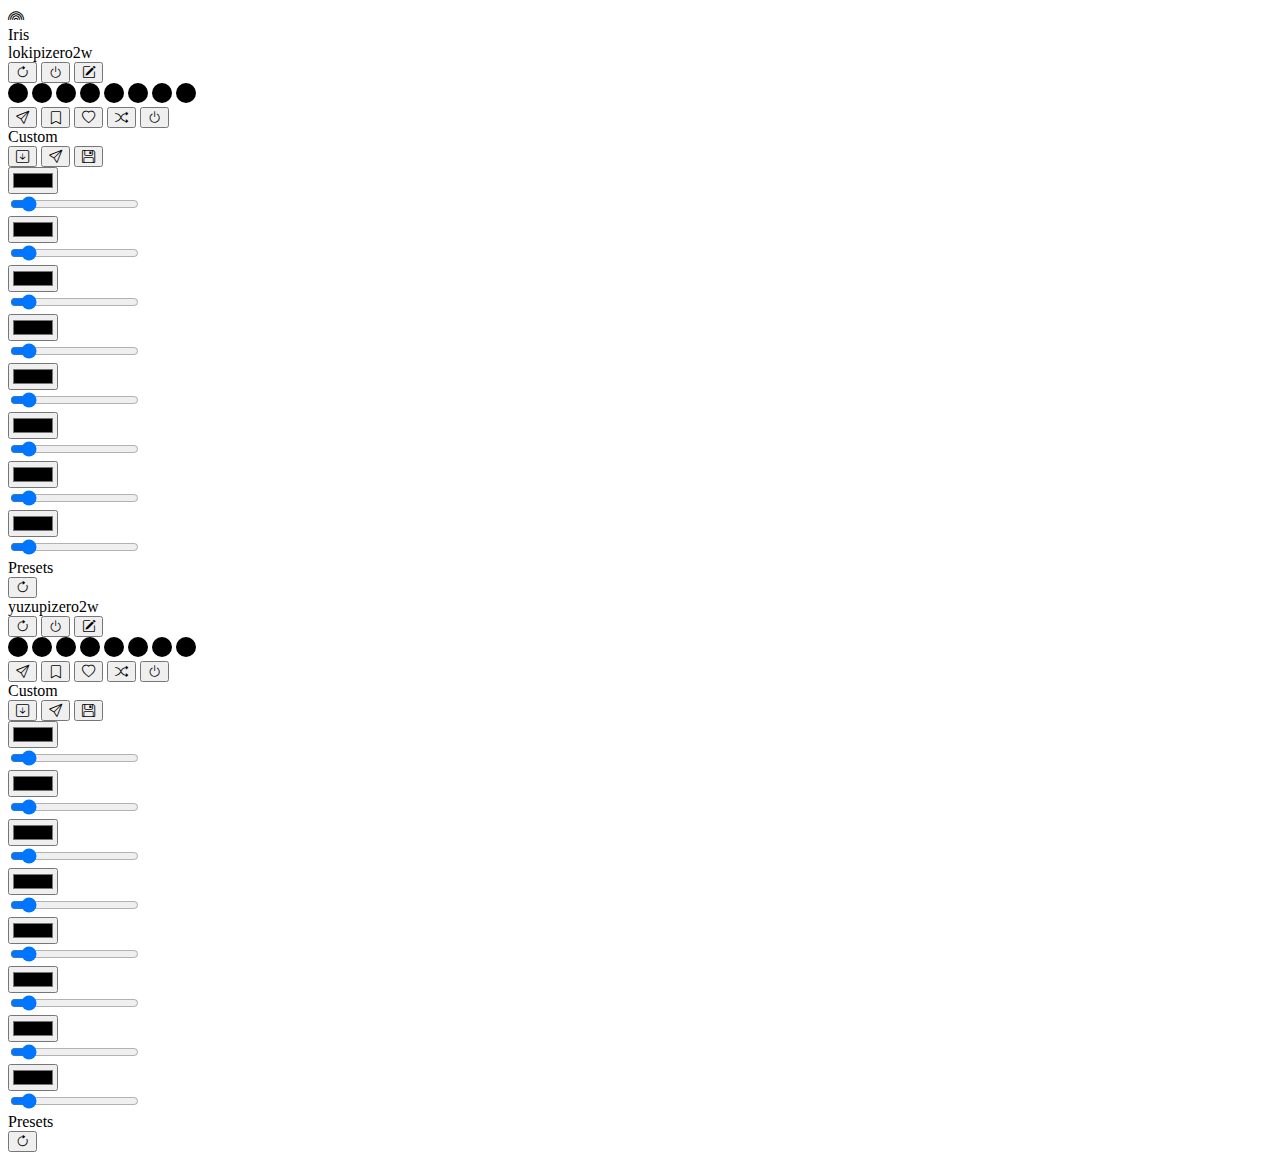
==== commit e69719b2: "Add icons for device buttons and tooltips everywhere" ====
--- a/src/index.html
+++ b/src/index.html
@@ -30,12 +30,9 @@
                     <div class="card-header d-flex justify-content-between align-items-center">
                         lokipizero2w
                         <div class="btn-group" role="group">
-                            <button class="btn btn-sm btn-outline-secondary" onclick="getRemotePixels(getTargetDevice(this))"><i
-                                    class="bi bi-arrow-clockwise"></i></button>
-                            <button class="btn btn-sm btn-outline-secondary" onclick="clearRemotePixels(getTargetDevice(this))"><i
-                                    class="bi bi-power"></i></button>
-                            <button class="btn btn-sm btn-outline-secondary" onclick="loadLocalPixels(getTargetDevice(this))"><i
-                                    class="bi bi-box-arrow-left"></i></button>
+                            <button class="btn btn-sm btn-outline-secondary" onclick="getRemotePixels(getTargetDevice(this))" data-bs-toggle="tooltip" data-bs-placement="bottom" title="Load pixels from device"><i class="bi bi-arrow-clockwise"></i></button>
+                            <button class="btn btn-sm btn-outline-secondary" onclick="clearRemotePixels(getTargetDevice(this))" data-bs-toggle="tooltip" data-bs-placement="bottom" title="Power off"><i class="bi bi-power"></i></button>
+                            <button class="btn btn-sm btn-outline-secondary" onclick="loadLocalPixels(getTargetDevice(this))" data-bs-toggle="tooltip" data-bs-placement="bottom" title="Edit pixels"><i class="bi bi-pencil-square"></i></button>
                         </div>
                     </div>
                     <div class="simulator card-body">
@@ -50,11 +47,11 @@
                             <li class="pixel" style="background-color: #000000;"></li>
                         </ol>
                         <div class="btn-group" role="group">
-                            <button class="btn btn-outline-secondary" onclick="pressButton(getTargetDevice(this), 'A')">A</button>
-                            <button class="btn btn-outline-secondary" onclick="pressButton(getTargetDevice(this), 'B')">B</button>
-                            <button class="btn btn-outline-secondary" onclick="pressButton(getTargetDevice(this), 'C')">C</button>
-                            <button class="btn btn-outline-secondary" onclick="pressButton(getTargetDevice(this), 'D')">D</button>
-                            <button class="btn btn-outline-secondary" onclick="pressButton(getTargetDevice(this), 'E')">E</button>
+                            <button class="btn btn-sm btn-outline-secondary" onclick="pressButton(getTargetDevice(this), 'A')" data-bs-toggle="tooltip" data-bs-placement="bottom" title="Send to partner"><i class="bi bi-send"></i></button>
+                            <button class="btn btn-sm btn-outline-secondary" onclick="pressButton(getTargetDevice(this), 'B')" data-bs-toggle="tooltip" data-bs-placement="bottom" title="Random preset"><i class="bi bi-bookmark"></i></button>
+                            <button class="btn btn-sm btn-outline-secondary" onclick="pressButton(getTargetDevice(this), 'C')" data-bs-toggle="tooltip" data-bs-placement="bottom" title="Favourite preset"><i class="bi bi-heart"></i></button>
+                            <button class="btn btn-sm btn-outline-secondary" onclick="pressButton(getTargetDevice(this), 'D')" data-bs-toggle="tooltip" data-bs-placement="bottom" title="Random"><i class="bi bi-shuffle"></i></button>
+                            <button class="btn btn-sm btn-outline-secondary" onclick="pressButton(getTargetDevice(this), 'E')" data-bs-toggle="tooltip" data-bs-placement="bottom" title="Power off"><i class="bi bi-power"></i></button>
                         </div>
                     </div>
                 </div>
@@ -62,13 +59,9 @@
                     <div class="card-header d-flex justify-content-between align-items-center">
                         Custom
                         <div class="btn-group" role="group">
-                            <button class="btn btn-sm btn-outline-secondary" onclick="fill(getTargetDevice(this))"><i
-                                    class="bi bi-arrow-down-square"></i></button>
-                            <button class="btn btn-sm btn-outline-secondary" onclick="setRemotePixels(getTargetDevice(this))"><i
-                                    class="bi bi-send"></i></button>
-                            <button class="btn btn-sm btn-outline-secondary" onclick="savePreset(getTargetDevice(this))"><i
-                                    class="bi bi-floppy"></i>
-                            </button>
+                            <button class="btn btn-sm btn-outline-secondary" onclick="fill(getTargetDevice(this))" data-bs-toggle="tooltip" data-bs-placement="bottom" title="Load from device"><i class="bi bi-arrow-down-square"></i></button>
+                            <button class="btn btn-sm btn-outline-secondary" onclick="setRemotePixels(getTargetDevice(this))" data-bs-toggle="tooltip" data-bs-placement="bottom" title="Send to device"><i class="bi bi-send"></i></button>
+                            <button class="btn btn-sm btn-outline-secondary" onclick="savePreset(getTargetDevice(this))" data-bs-toggle="tooltip" data-bs-placement="bottom" title="Save as preset"><i class="bi bi-floppy"></i></button>
                         </div>
                     </div>
                     <div class="custom card-body">
@@ -152,9 +145,7 @@
                     <div class="card-header d-flex justify-content-between align-items-center">
                         Presets
                         <div class="btn-group" role="group">
-                            <button class="btn btn-sm btn-outline-secondary" onclick="getRemotePresets(getTargetDevice(this))"><i
-                                class="bi bi-arrow-clockwise"></i></button>
-                            </button>
+                            <button class="btn btn-sm btn-outline-secondary" onclick="getRemotePresets(getTargetDevice(this))" data-bs-toggle="tooltip" data-bs-placement="bottom" title="Load presets"><i class="bi bi-arrow-clockwise"></i></button>
                         </div>
                     </div>
                     <div class="presets card-body"></div>
@@ -165,12 +156,9 @@
                     <div class="card-header d-flex justify-content-between align-items-center">
                         yuzupizero2w
                         <div class="btn-group" role="group">
-                            <button class="btn btn-sm btn-outline-secondary" onclick="getRemotePixels(getTargetDevice(this))"><i
-                                    class="bi bi-arrow-clockwise"></i></button>
-                            <button class="btn btn-sm btn-outline-secondary" onclick="clearRemotePixels(getTargetDevice(this))"><i
-                                    class="bi bi-power"></i></button>
-                            <button class="btn btn-sm btn-outline-secondary" onclick="loadLocalPixels(getTargetDevice(this))"><i
-                                    class="bi bi-box-arrow-left"></i></button>
+                            <button class="btn btn-sm btn-outline-secondary" onclick="getRemotePixels(getTargetDevice(this))" data-bs-toggle="tooltip" data-bs-placement="bottom" title="Load pixels from device"><i class="bi bi-arrow-clockwise"></i></button>
+                            <button class="btn btn-sm btn-outline-secondary" onclick="clearRemotePixels(getTargetDevice(this))" data-bs-toggle="tooltip" data-bs-placement="bottom" title="Power off"><i class="bi bi-power"></i></button>
+                            <button class="btn btn-sm btn-outline-secondary" onclick="loadLocalPixels(getTargetDevice(this))" data-bs-toggle="tooltip" data-bs-placement="bottom" title="Edit pixels"><i class="bi bi-pencil-square"></i></button>
                         </div>
                     </div>
                     <div class="simulator card-body">
@@ -185,11 +173,11 @@
                             <li class="pixel" style="background-color: #000000;"></li>
                         </ol>
                         <div class="btn-group" role="group">
-                            <button class="btn btn-outline-secondary" onclick="pressButton(getTargetDevice(this), 'A')">A</button>
-                            <button class="btn btn-outline-secondary" onclick="pressButton(getTargetDevice(this), 'B')">B</button>
-                            <button class="btn btn-outline-secondary" onclick="pressButton(getTargetDevice(this), 'C')">C</button>
-                            <button class="btn btn-outline-secondary" onclick="pressButton(getTargetDevice(this), 'D')">D</button>
-                            <button class="btn btn-outline-secondary" onclick="pressButton(getTargetDevice(this), 'E')">E</button>
+                            <button class="btn btn-sm btn-outline-secondary" onclick="pressButton(getTargetDevice(this), 'A')" data-bs-toggle="tooltip" data-bs-placement="bottom" title="Send to partner"><i class="bi bi-send"></i></button>
+                            <button class="btn btn-sm btn-outline-secondary" onclick="pressButton(getTargetDevice(this), 'B')" data-bs-toggle="tooltip" data-bs-placement="bottom" title="Random preset"><i class="bi bi-bookmark"></i></button>
+                            <button class="btn btn-sm btn-outline-secondary" onclick="pressButton(getTargetDevice(this), 'C')" data-bs-toggle="tooltip" data-bs-placement="bottom" title="Favourite preset"><i class="bi bi-heart"></i></button>
+                            <button class="btn btn-sm btn-outline-secondary" onclick="pressButton(getTargetDevice(this), 'D')" data-bs-toggle="tooltip" data-bs-placement="bottom" title="Random"><i class="bi bi-shuffle"></i></button>
+                            <button class="btn btn-sm btn-outline-secondary" onclick="pressButton(getTargetDevice(this), 'E')" data-bs-toggle="tooltip" data-bs-placement="bottom" title="Power off"><i class="bi bi-power"></i></button>
                         </div>
                     </div>
                 </div>
@@ -197,13 +185,9 @@
                     <div class="card-header d-flex justify-content-between align-items-center">
                         Custom
                         <div class="btn-group" role="group">
-                            <button class="btn btn-sm btn-outline-secondary" onclick="fill(getTargetDevice(this))"><i
-                                    class="bi bi-arrow-down-square"></i></button>
-                            <button class="btn btn-sm btn-outline-secondary" onclick="setRemotePixels(getTargetDevice(this))"><i
-                                    class="bi bi-send"></i></button>
-                            <button class="btn btn-sm btn-outline-secondary" onclick="savePreset(getTargetDevice(this))"><i
-                                    class="bi bi-floppy"></i>
-                            </button>
+                            <button class="btn btn-sm btn-outline-secondary" onclick="fill(getTargetDevice(this))" data-bs-toggle="tooltip" data-bs-placement="bottom" title="Load from device"><i class="bi bi-arrow-down-square"></i></button>
+                            <button class="btn btn-sm btn-outline-secondary" onclick="setRemotePixels(getTargetDevice(this))" data-bs-toggle="tooltip" data-bs-placement="bottom" title="Send to device"><i class="bi bi-send"></i></button>
+                            <button class="btn btn-sm btn-outline-secondary" onclick="savePreset(getTargetDevice(this))" data-bs-toggle="tooltip" data-bs-placement="bottom" title="Save as preset"><i class="bi bi-floppy"></i></button>
                         </div>
                     </div>
                     <div class="custom card-body">
@@ -287,9 +271,7 @@
                     <div class="card-header d-flex justify-content-between align-items-center">
                         Presets
                         <div class="btn-group" role="group">
-                            <button class="btn btn-sm btn-outline-secondary" onclick="getRemotePresets(getTargetDevice(this))"><i
-                                class="bi bi-arrow-clockwise"></i></button>
-                            </button>
+                            <button class="btn btn-sm btn-outline-secondary" onclick="getRemotePresets(getTargetDevice(this))" data-bs-toggle="tooltip" data-bs-placement="bottom" title="Load presets"><i class="bi bi-arrow-clockwise"></i></button>
                         </div>
                     </div>
                     <div class="presets card-body"></div>
@@ -300,6 +282,10 @@
     <script src="https://cdn.jsdelivr.net/npm/bootstrap@5.3.2/dist/js/bootstrap.bundle.min.js"
         integrity="sha384-C6RzsynM9kWDrMNeT87bh95OGNyZPhcTNXj1NW7RuBCsyN/o0jlpcV8Qyq46cDfL"
         crossorigin="anonymous"></script>
+    <script>
+        const tooltipTriggerList = document.querySelectorAll('[data-bs-toggle="tooltip"]')
+        const tooltipList = [...tooltipTriggerList].map(tooltipTriggerEl => new bootstrap.Tooltip(tooltipTriggerEl))
+    </script>
 </body>
 
 </html>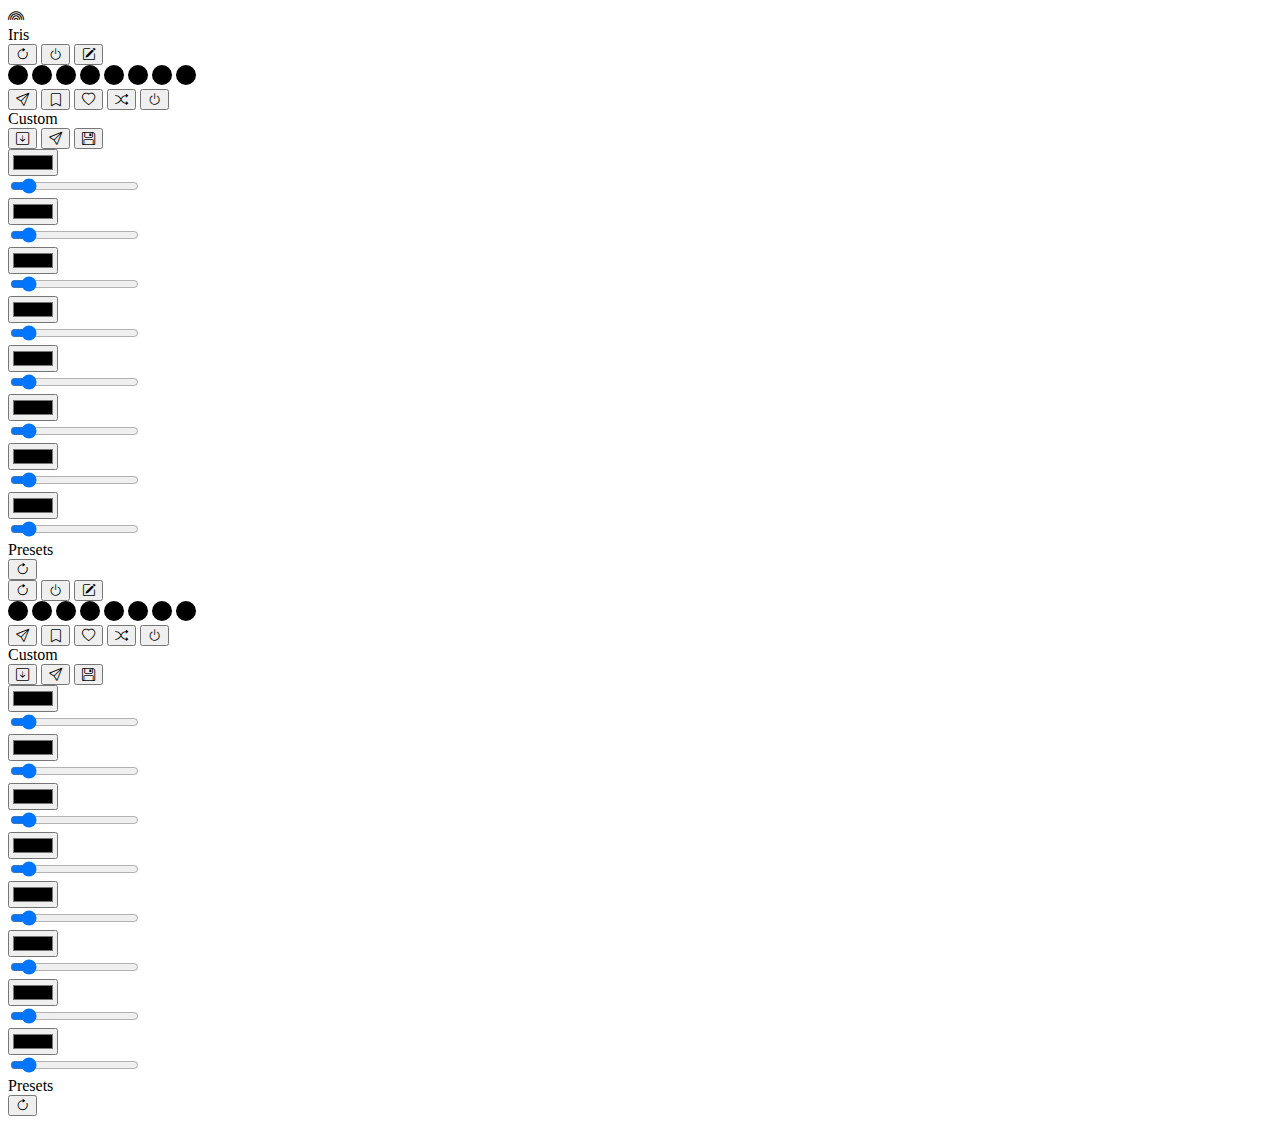
==== commit d2cffb84: "Move device names to configuration for web" ====
--- a/src/index.html
+++ b/src/index.html
@@ -28,7 +28,7 @@
             <div id="lokipizero2w" class="device col-md-6">
                 <div class="card mb-3">
                     <div class="card-header d-flex justify-content-between align-items-center">
-                        lokipizero2w
+                        <script>document.write(config.devices[0].name)</script>
                         <div class="btn-group" role="group">
                             <button class="btn btn-sm btn-outline-secondary" onclick="getRemotePixels(getTargetDevice(this))" data-bs-toggle="tooltip" data-bs-placement="bottom" title="Load pixels from device"><i class="bi bi-arrow-clockwise"></i></button>
                             <button class="btn btn-sm btn-outline-secondary" onclick="clearRemotePixels(getTargetDevice(this))" data-bs-toggle="tooltip" data-bs-placement="bottom" title="Power off"><i class="bi bi-power"></i></button>
@@ -154,7 +154,7 @@
             <div id="yuzupizero2w" class="device col-md-6">
                 <div class="card mb-3">
                     <div class="card-header d-flex justify-content-between align-items-center">
-                        yuzupizero2w
+                        <script>document.write(config.devices[1].name)</script>
                         <div class="btn-group" role="group">
                             <button class="btn btn-sm btn-outline-secondary" onclick="getRemotePixels(getTargetDevice(this))" data-bs-toggle="tooltip" data-bs-placement="bottom" title="Load pixels from device"><i class="bi bi-arrow-clockwise"></i></button>
                             <button class="btn btn-sm btn-outline-secondary" onclick="clearRemotePixels(getTargetDevice(this))" data-bs-toggle="tooltip" data-bs-placement="bottom" title="Power off"><i class="bi bi-power"></i></button>
